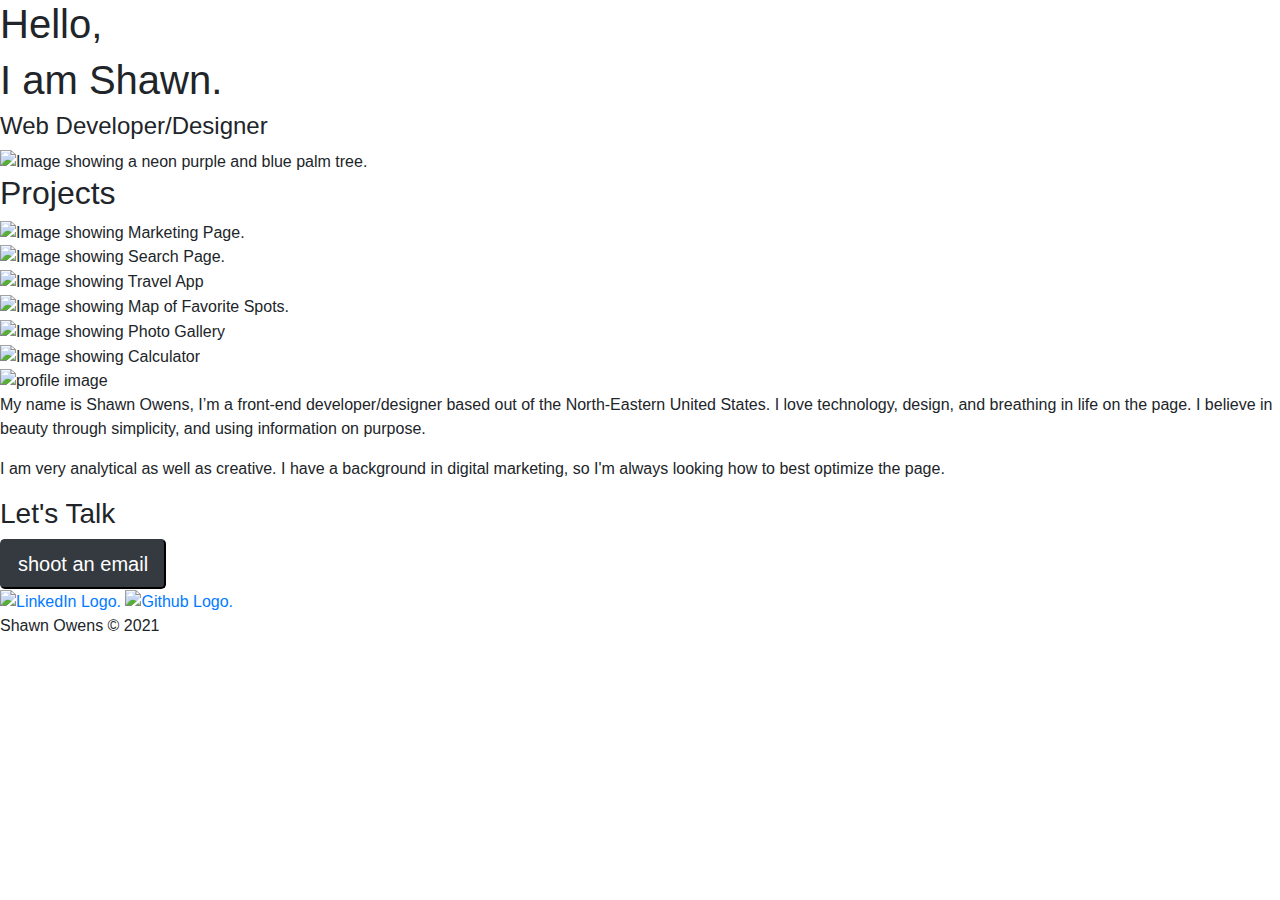
==== index.html @ 25cda4e5 "Create index.html" ====
<!DOCTYPE html>
<html lang="en">
<head>
  <meta charset="utf-8">
  <meta name="viewport" content="width=device-width, initial-scale=1.0">
  <title>Shawn Owens</title>
  <link rel="stylesheet" href="https://maxcdn.bootstrapcdn.com/bootstrap/4.0.0/css/bootstrap.min.css" integrity="sha384-Gn5384xqQ1aoWXA+058RXPxPg6fy4IWvTNh0E263XmFcJlSAwiGgFAW/dAiS6JXm" crossorigin="anonymous">
  <link rel="stylesheet" href="css/styles.css">
  <link rel="preconnect" href="https://fonts.gstatic.com">
  <link href="https://fonts.googleapis.com/css2?family=Unica+One&display=swap" rel="stylesheet">
  <link rel="preconnect" href="https://fonts.gstatic.com">
  <link href="https://fonts.googleapis.com/css2?family=Montserrat:ital,wght@1,200&display=swap" rel="stylesheet">
</head>

<body>
  <!-- The main header -->   
  <header class="main-header">
    <div>
      <h1 class="header-text">Hello,</h1>
      <h1 class="header-text-2">I am Shawn.</h1>
      <h4>Web Developer/Designer</h4>
    </div>
  </header>    


  <!-- The Purple Image. -->
  <img class="purple-palm" src="images/purple-palm.jpg" alt="Image showing a neon purple and blue palm tree.">


  <!-- The Project header. -->
  <div>
    <h2>Projects</h2> 
  </div>


  <!-- Contains the project columns. -->
  <div class="main-container flexbox"> 
  
    <div class="column flexbox"> <!-- Project 1, Marketing Page. -->
      <img class="portfolio-img" src="images/portfolio-1.png" alt="Image showing Marketing Page." id="first-img">
      <!--<h3 class="portfolio-heading light">Marketing Page</h3>
      <p class="portfolio-text light">This website shows the front page of a marketing website meant for a specific business I'm intested in.</p> -->
    </div>      

    <div class="column flexbox"> <!-- Project 2, Search Page. -->  
      <img class="portfolio-img" src="images/portfolio-2.png" alt="Image showing Search Page.">
      <!--<h3 class="portfolio-heading light">Search Page</h3>
      <p class="portfolio-text light">This project searches through a specific database to find information that the user is trying to look up.</p>-->  
    </div> 
    
    <div class="column flexbox"> <!-- Project 3, Travel App. -->
      <img class="portfolio-img" src="images/portfolio-3.png" alt="Image showing Travel App">
      <!--<h3 class="portfolio-heading light">Travel App</h3>
      <p class="portfolio-text light">This project compares travel times based on different transportation methods and tells you the best one.</p>-->  
    </div>
    
    <div class="column flexbox"> <!-- Project 4, Map of Favorite Spots. -->
      <img class="portfolio-img" src="images/portfolio-4.png" alt="Image showing Map of Favorite Spots.">
      <!--<h3 class="portfolio-heading light">Map of Favorite Spots</h3>
      <p class="portfolio-text light">This porject uses mapping APIs to plot points for my favoirte spots in the city for a do-it yourself walking tour.</p>-->
    </div>    
    
    <div class="column flexbox"> <!-- Project 5, Photo Gallery. -->
      <img class="portfolio-img" src="images/portfolio-5.png" alt="Image showing Photo Gallery">
        <!--<h3 class="portfolio-heading light">Photo Gallery</h3>
        <p class="portfolio-text light">This project shows pictures from a recent trip to the viewer and allows them to easily navigate through photos.</p>-->
    </div>    
    
    <div class="column flexbox"> <!-- Project 6, Calculator. -->
      <img class="portfolio-img" src="images/portfolio-6.png" alt="Image showing Calculator" id="last-img">
      <!--<h3 class="portfolio-heading light">Calculator</h3>
      <p class="portfolio-text light">Someone can enter in the numbers they want, and press the big blue button and get the result.</p>--> 
    </div>

    </div> <!-- Ends the Portfolio columns container. -->
    
    <!-- Contains the About Information -->
    <div class="about flexbox">
      <img src="images/shawn-profile.jpg" alt="profile image" class="profile-image">
      <!-- Contains the about text -->
      <div class= "about-text flexbox"> 
        <p class="profile-text">My name is <span class="purple-about-name">Shawn Owens</span>, I’m a front-end developer/designer based out of the North-Eastern United States. 
          I love technology, design, and breathing in life on the page. I believe in beauty through simplicity, and using information on purpose.</p>
        <p class="profile-text">I am very analytical as well as creative. I have a background in digital marketing, so I'm always looking how to best optimize the page.</p>
      </div>  
    </div>


    <!-- Contains all contact information. -->
    <div class="contact flexbox">
      <div class="contact-border flexbox">
        <h3 id="contact-h3">Let's Talk</h3>
        <a href="mailto:sowens62093@gmail.com"><button type="button" class="btn-lg btn-color btn-dark">shoot an email</button></a>
        <div class="social-img flexbox">
          <a href=""><img class="linkedin" src="images/linkedin.svg" alt="LinkedIn Logo."></a>
          <a href="https://github.com/SSO8K" target="_blank"><img class="github" src="images/github.svg" alt="Github Logo."></a>
      </div>
      </div> 
    </div>

    <footer class="flexbox">
      <p class="footer-name">Shawn Owens &copy; 2021</p>
    </footer> 
</body>    
</html>
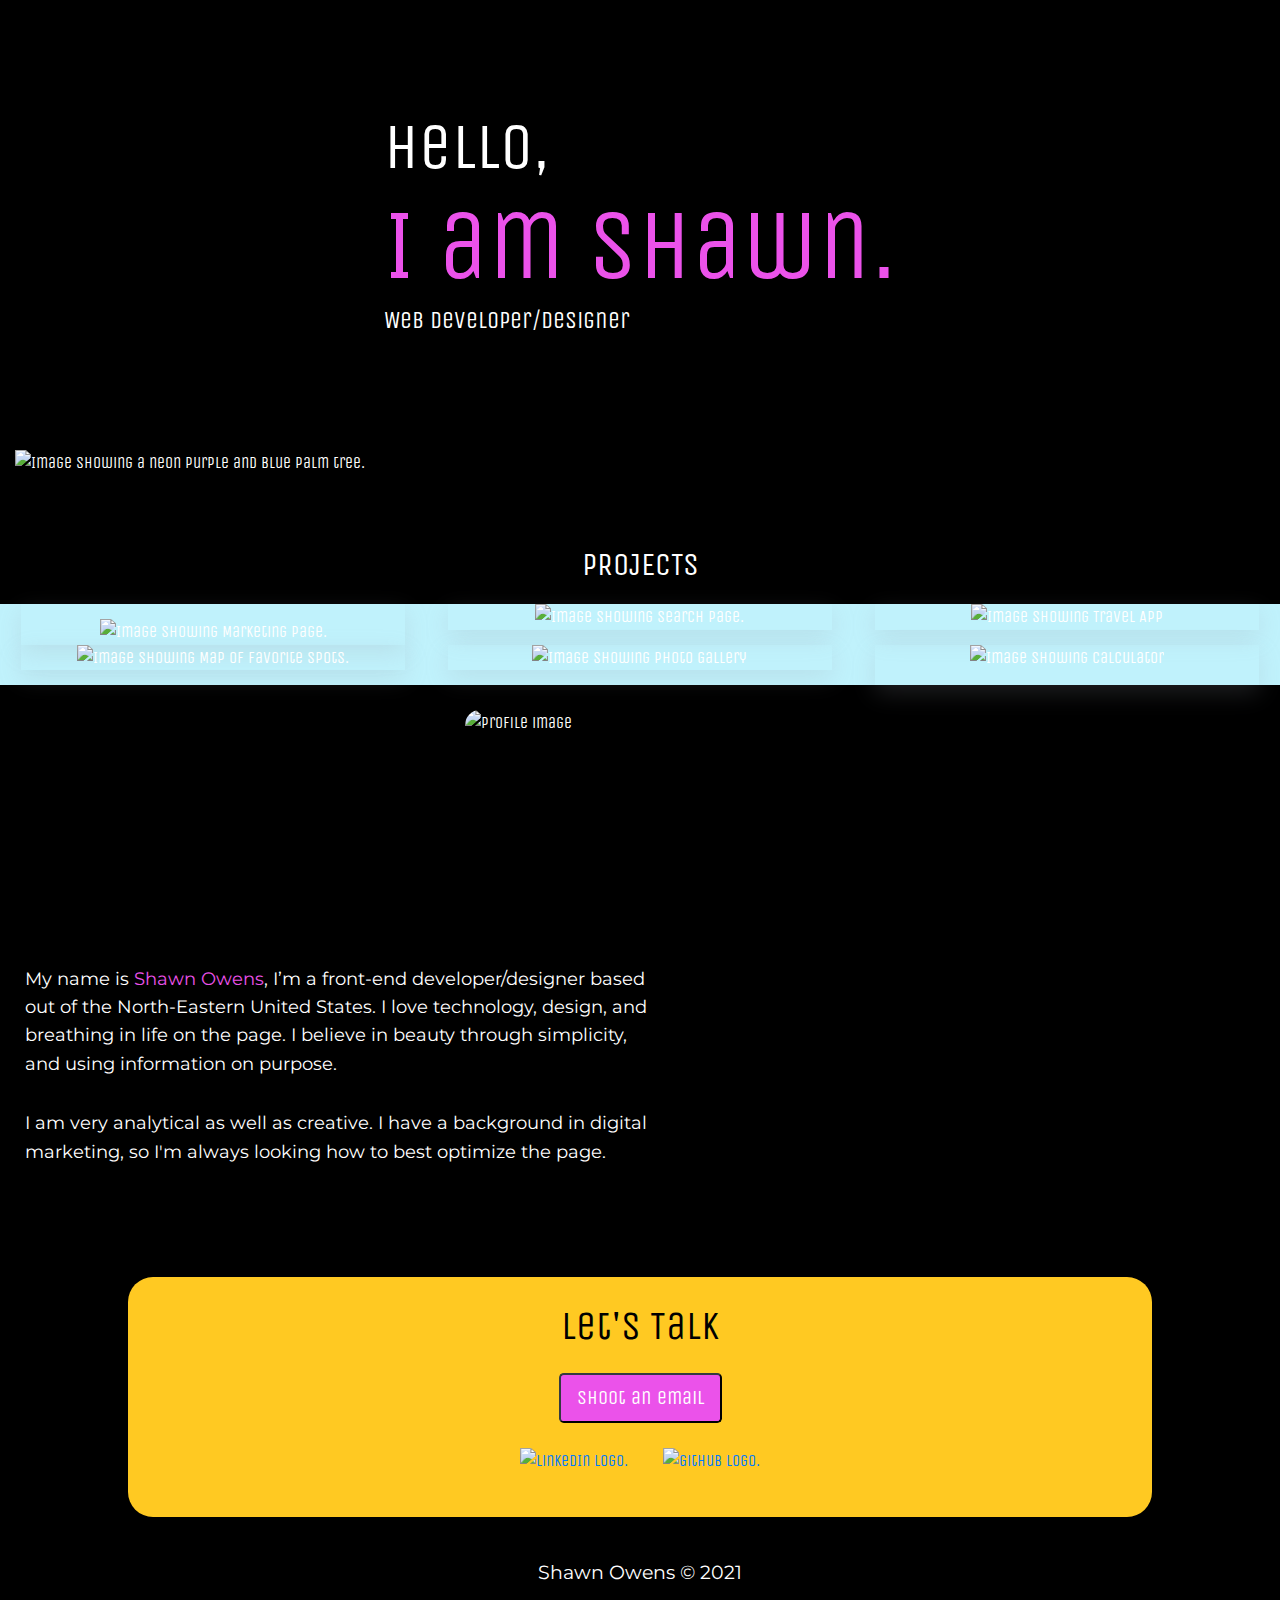
==== commit 6560fcd9: "Update index.html" ====
--- a/index.html
+++ b/index.html
@@ -5,7 +5,7 @@
   <meta name="viewport" content="width=device-width, initial-scale=1.0">
   <title>Shawn Owens</title>
   <link rel="stylesheet" href="https://maxcdn.bootstrapcdn.com/bootstrap/4.0.0/css/bootstrap.min.css" integrity="sha384-Gn5384xqQ1aoWXA+058RXPxPg6fy4IWvTNh0E263XmFcJlSAwiGgFAW/dAiS6JXm" crossorigin="anonymous">
-  <link rel="stylesheet" href="css/styles.css">
+  <link rel="stylesheet" href="styles.css">
   <link rel="preconnect" href="https://fonts.gstatic.com">
   <link href="https://fonts.googleapis.com/css2?family=Unica+One&display=swap" rel="stylesheet">
   <link rel="preconnect" href="https://fonts.gstatic.com">
--- a/styles.css
+++ b/styles.css
@@ -0,0 +1,345 @@
+/* ================================= 
+  Base Element Styles
+==================================== */
+
+* {
+  box-sizing: border-box;
+}
+
+body {
+  font-family: 'Unica One', cursive;
+  line-height: 1.6;
+  color: white;
+  background-color: black;
+  margin: 0;
+  height: 100%;
+}
+
+ul {
+  list-style: none;
+  width: 80%;
+  margin: 0 auto;
+  padding-right: 45px;
+  flex-direction: column;
+  align-items: flex-start;
+}
+
+li {
+  /*border: solid 2px pink;*/
+
+  font-family: 'Montserrat', sans-serif;
+  align-self: center;
+  text-align: center;
+  width: 60%;
+  height: 40px;
+  margin-bottom: 35px;
+  border-radius: 15px;
+  font-size: 1.4em;
+  line-height: 2;
+  color: black;
+  font-weight: 900;
+}
+
+p {
+  font-family: 'Montserrat', sans-serif;
+  font-size: 1.2em;
+  margin-bottom: 1.8em;
+}
+
+a {
+  text-decoration: none;
+}
+
+a:hover {
+  color: yellow;
+}
+
+img {
+  max-width: 95%;
+}
+
+#first-img {
+  padding-top: 15px;
+}
+
+#last-img {
+  padding-bottom: 15px;
+}
+
+.flexbox {
+  display: flex;
+}
+
+h2 {
+  align-self: center;
+  text-align: center;
+  margin: 0 auto;
+  padding-top: 20px;
+  padding-bottom: 20px;
+  text-transform: uppercase;
+  font-size: 2em;
+}
+
+h3 {
+  color: white;
+  font-size: 2.5em;
+  padding-bottom: 15px;
+}
+
+.light {
+  font-weight: normal;
+}
+
+/* ================================= 
+  Base Layout Styles
+==================================== */
+
+/* ---- Header Styles ---- */
+
+.main-header {
+  display: flex;
+  flex-direction: column;
+  align-items: center;
+  justify-content: center;
+  height: 450px;
+  line-height: 1.5;
+  background-color: black;
+}
+
+/*.profile-image {
+  height: 100%;
+  border-radius: 15%;
+  margin-right: 100px;
+}*/
+
+.header-text {
+  color: white;
+  font-size: 65px;
+  margin-bottom: 50px;
+}
+
+.header-text-2 {
+  color: rgb(235, 82, 234);
+  font-size: 100px;
+}
+
+.header-text,
+.header-text-2 {
+  margin: 0 auto;
+}
+
+/* ---- Purple Image Styles ---- */
+
+.purple-palm {
+  width: 100%;
+  height: 250px;
+  margin-left: 15px;
+  margin-bottom: 50px;
+}
+
+/* ---- Project Styles ---- */
+
+.main-container {
+  flex-direction: column;
+  background-color: rgb(192, 242, 252);
+}
+
+.column {
+  flex-direction: column;
+  box-shadow: rgba(149, 157, 165, 0.2) 0px 8px 24px;
+}
+
+.portfolio-img,
+.portfolio-heading,
+.portfolio-text {
+  align-self: center;
+}
+
+/*.portfolio-text {
+  text-align: center;
+  width: 80%;
+}*/
+
+/* ---- About Styles ---- */
+
+.about {
+  /*border: solid 4px red;*/
+  flex-direction: column;
+  align-items: center;
+  justify-content: center;
+  margin-top: 25px;
+}
+
+.profile-image {
+  height: 250px;
+  border-radius: 15px;
+  margin: 0 auto;
+}
+
+.about-text {
+  color: white;
+  flex-direction: column;
+  align-items: center;
+  justify-content: flex-end;
+  padding-top: 50px;
+  padding-bottom: 50px;
+  padding-left: 25px;
+}
+
+.profile-text {
+  width: 80%;
+}
+
+.purple-about-name {
+  color: rgb(235, 82, 234);
+}
+
+/* ---- Contact Styles ---- */
+
+.contact {
+  flex-direction: column;
+  align-items: center;
+  justify-content: center;
+  background-color: rgba(0, 0, 0, 0.85);
+  height: 300px;
+}
+.contact-border {
+  border-radius: 25px;
+  background-color: #ffc922;
+  flex-direction: column;
+  align-items: center;
+  width: 80%;
+  height: 80%;
+  padding-top: 25px;
+}
+
+#contact-h3 {
+  color: black;
+}
+
+.btn-color {
+  background-color: rgb(235, 82, 234);
+  /*background-color: rgb(105, 105, 105);*/
+}
+
+.social-img {
+  margin-top: 15px;
+}
+
+.linkedin {
+  margin-right: 20px;
+}
+
+.github {
+  margin-left: 15px;
+}
+
+.linkedin,
+.github {
+  margin-top: 10px;
+  height: 50px;
+  width: 50px;
+}
+
+/* ---- Footer Styles ---- */
+
+footer {
+  margin: auto;
+  padding-top: 10px;
+  flex-direction: column;
+  align-items: center;
+  justify-content: center;
+  height: auto;
+}
+
+/* ================================= 
+  Media Queries
+==================================== */
+
+@media (min-width: 768px) {
+  /* ---- Section Styles ---- */
+
+  .profile {
+    flex-direction: row-reverse;
+    justify-content: space-between;
+    align-items: flex-start;
+    padding-left: 90px;
+    padding-right: 40px;
+    padding-bottom: 20px;
+  }
+
+  /*.profile-text {
+    width: 50%;
+    align-self: flex-start;
+    margin-top: 0px;
+    font-size: 1.3em;
+  }*/
+
+  .main-container {
+    flex-direction: row;
+    flex-wrap: wrap;
+    align-items: center;
+  }
+
+  .column {
+    flex-basis: 50%;
+    align-self: flex-start;
+  }
+
+  /* ---- Footer Styles ---- */
+
+  .contact-text {
+    width: 50%;
+  }
+
+  .mobile {
+    display: none;
+  }
+
+  .large-screen {
+    background-color: #f4f4f4;
+    display: block;
+    margin: 0 auto;
+  }
+
+  .footer-lg {
+    justify-content: space-between;
+    margin-left: 10px;
+    margin-right: 10px;
+  }
+
+  .footer-name-lg {
+    font-weight: bold;
+    margin-top: 20px;
+    font-size: 1.3em;
+  }
+
+  .footer-nav-lg li {
+    margin: 20px;
+    font-size: 1.1em;
+  }
+}
+@media (min-width: 1024px) {
+  .profile-image {
+    height: 205px;
+    width: 350px;
+    margin-top: 0px;
+  }
+
+  .profile-text {
+    width: 50%;
+    align-self: flex-start;
+    margin-top: 0px;
+    font-size: 1.1em;
+  }
+
+  .main-content {
+    justify-content: space-around;
+  }
+
+  .column {
+    flex-basis: 30%;
+    align-self: flex-start;
+    margin: 0 auto;
+  }
+}
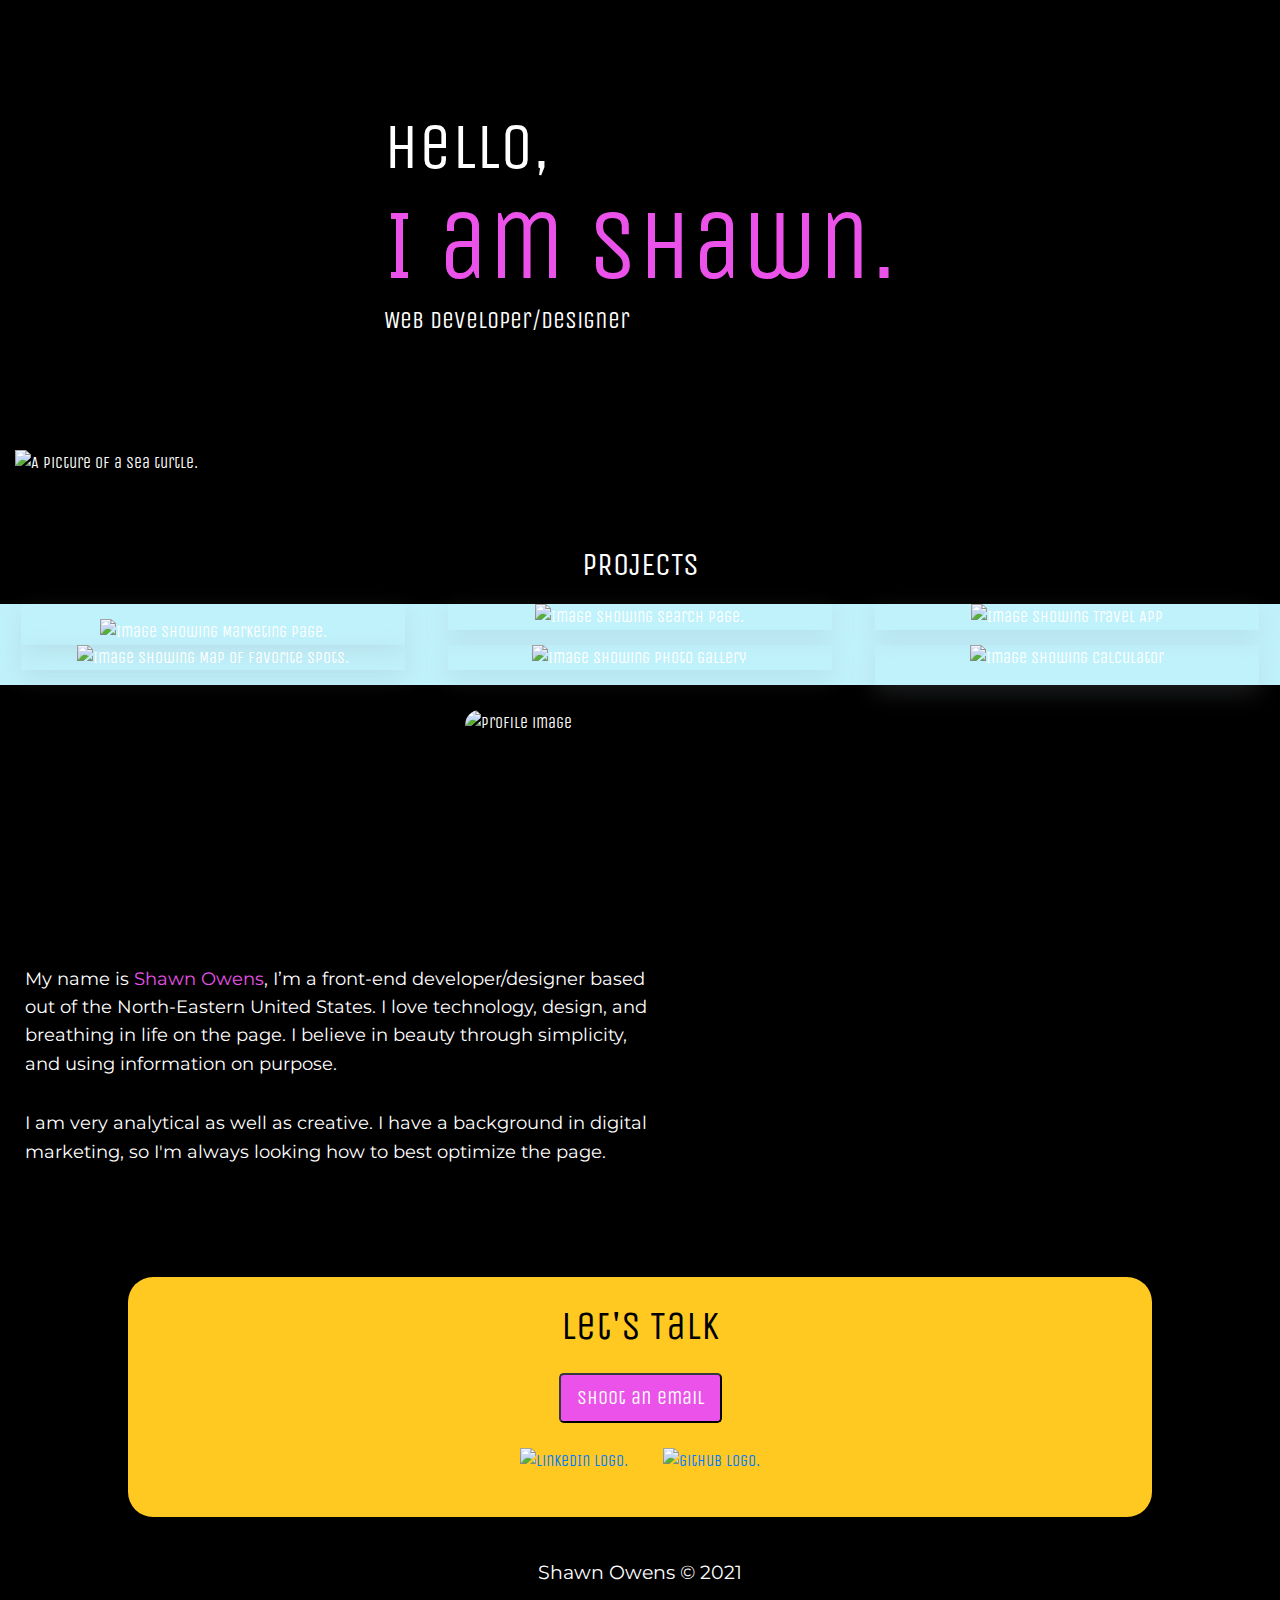
==== commit 85856e21: "Update index.html" ====
--- a/index.html
+++ b/index.html
@@ -24,7 +24,7 @@
 
 
   <!-- The Purple Image. -->
-  <img class="purple-palm" src="images/purple-palm.jpg" alt="Image showing a neon purple and blue palm tree.">
+  <img class="purple-palm" src="https://unsplash.com/photos/z-NSiDtQqv0" alt="A picture of a sea turtle.">
 
 
   <!-- The Project header. -->
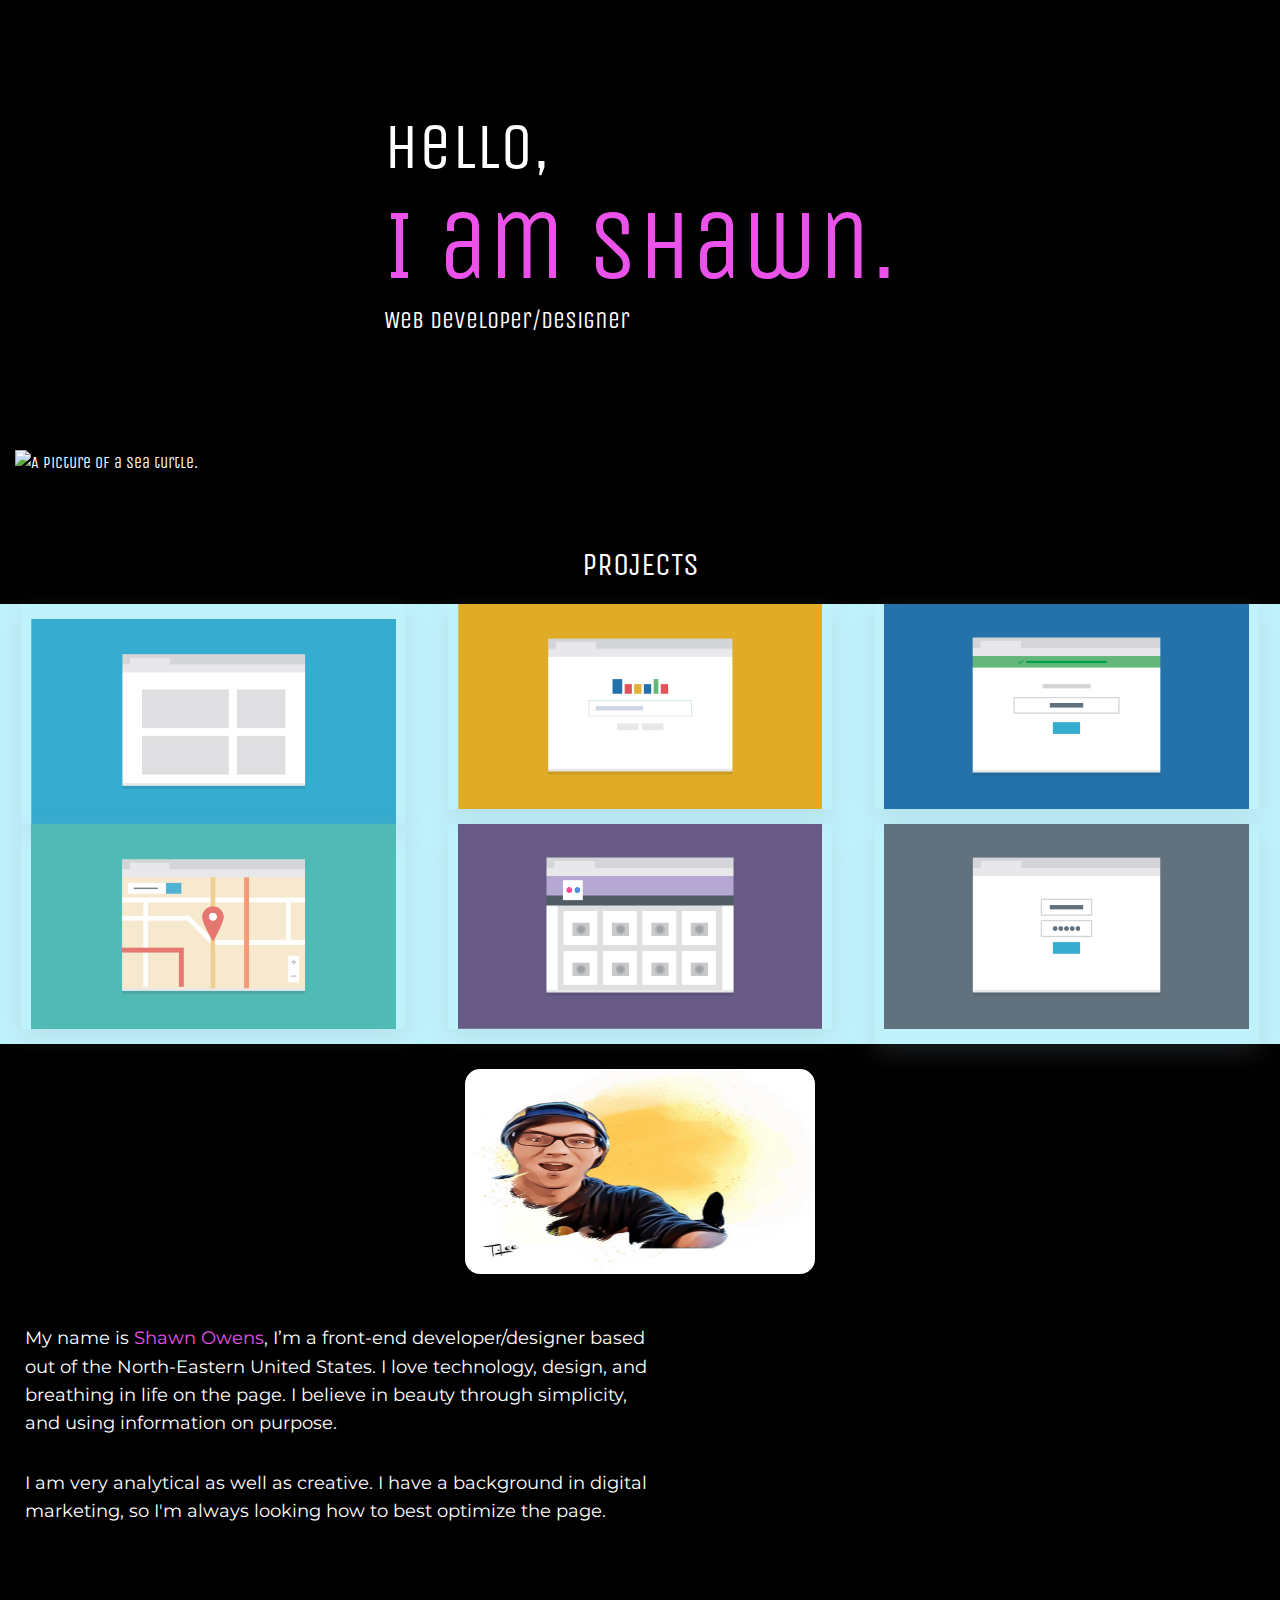
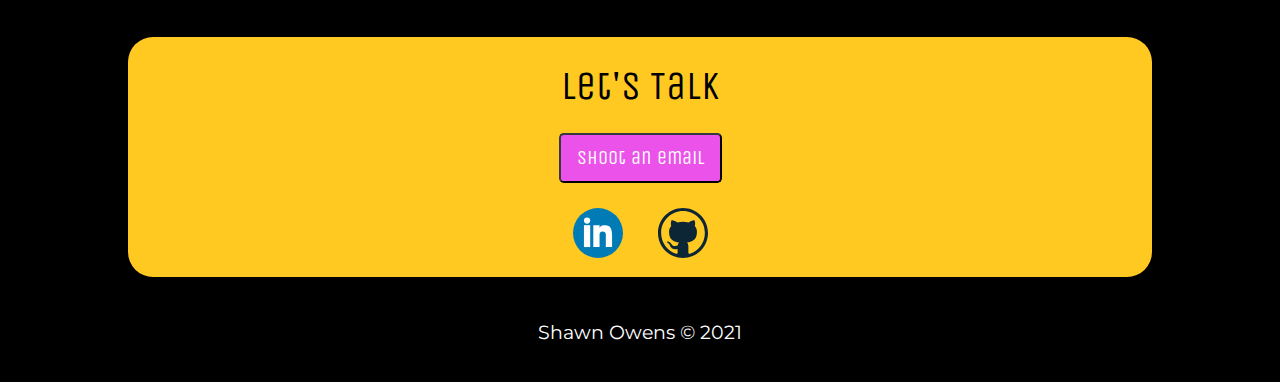
==== commit ce5eb792: "Update index.html" ====
--- a/index.html
+++ b/index.html
@@ -37,37 +37,37 @@
   <div class="main-container flexbox"> 
   
     <div class="column flexbox"> <!-- Project 1, Marketing Page. -->
-      <img class="portfolio-img" src="images/portfolio-1.png" alt="Image showing Marketing Page." id="first-img">
+      <img class="portfolio-img" src="portfolio-1.png" alt="Image showing Marketing Page." id="first-img">
       <!--<h3 class="portfolio-heading light">Marketing Page</h3>
       <p class="portfolio-text light">This website shows the front page of a marketing website meant for a specific business I'm intested in.</p> -->
     </div>      
 
     <div class="column flexbox"> <!-- Project 2, Search Page. -->  
-      <img class="portfolio-img" src="images/portfolio-2.png" alt="Image showing Search Page.">
+      <img class="portfolio-img" src="portfolio-2.png" alt="Image showing Search Page.">
       <!--<h3 class="portfolio-heading light">Search Page</h3>
       <p class="portfolio-text light">This project searches through a specific database to find information that the user is trying to look up.</p>-->  
     </div> 
     
     <div class="column flexbox"> <!-- Project 3, Travel App. -->
-      <img class="portfolio-img" src="images/portfolio-3.png" alt="Image showing Travel App">
+      <img class="portfolio-img" src="portfolio-3.png" alt="Image showing Travel App">
       <!--<h3 class="portfolio-heading light">Travel App</h3>
       <p class="portfolio-text light">This project compares travel times based on different transportation methods and tells you the best one.</p>-->  
     </div>
     
     <div class="column flexbox"> <!-- Project 4, Map of Favorite Spots. -->
-      <img class="portfolio-img" src="images/portfolio-4.png" alt="Image showing Map of Favorite Spots.">
+      <img class="portfolio-img" src="portfolio-4.png" alt="Image showing Map of Favorite Spots.">
       <!--<h3 class="portfolio-heading light">Map of Favorite Spots</h3>
       <p class="portfolio-text light">This porject uses mapping APIs to plot points for my favoirte spots in the city for a do-it yourself walking tour.</p>-->
     </div>    
     
     <div class="column flexbox"> <!-- Project 5, Photo Gallery. -->
-      <img class="portfolio-img" src="images/portfolio-5.png" alt="Image showing Photo Gallery">
+      <img class="portfolio-img" src="portfolio-5.png" alt="Image showing Photo Gallery">
         <!--<h3 class="portfolio-heading light">Photo Gallery</h3>
         <p class="portfolio-text light">This project shows pictures from a recent trip to the viewer and allows them to easily navigate through photos.</p>-->
     </div>    
     
     <div class="column flexbox"> <!-- Project 6, Calculator. -->
-      <img class="portfolio-img" src="images/portfolio-6.png" alt="Image showing Calculator" id="last-img">
+      <img class="portfolio-img" src="portfolio-6.png" alt="Image showing Calculator" id="last-img">
       <!--<h3 class="portfolio-heading light">Calculator</h3>
       <p class="portfolio-text light">Someone can enter in the numbers they want, and press the big blue button and get the result.</p>--> 
     </div>
@@ -76,7 +76,7 @@
     
     <!-- Contains the About Information -->
     <div class="about flexbox">
-      <img src="images/shawn-profile.jpg" alt="profile image" class="profile-image">
+      <img src="shawn-profile.jpg" alt="profile image" class="profile-image">
       <!-- Contains the about text -->
       <div class= "about-text flexbox"> 
         <p class="profile-text">My name is <span class="purple-about-name">Shawn Owens</span>, I’m a front-end developer/designer based out of the North-Eastern United States. 
@@ -92,8 +92,8 @@
         <h3 id="contact-h3">Let's Talk</h3>
         <a href="mailto:sowens62093@gmail.com"><button type="button" class="btn-lg btn-color btn-dark">shoot an email</button></a>
         <div class="social-img flexbox">
-          <a href=""><img class="linkedin" src="images/linkedin.svg" alt="LinkedIn Logo."></a>
-          <a href="https://github.com/SSO8K" target="_blank"><img class="github" src="images/github.svg" alt="Github Logo."></a>
+          <a href=""><img class="linkedin" src="linkedin.svg" alt="LinkedIn Logo."></a>
+          <a href="https://github.com/SSO8K" target="_blank"><img class="github" src="github.svg" alt="Github Logo."></a>
       </div>
       </div> 
     </div>
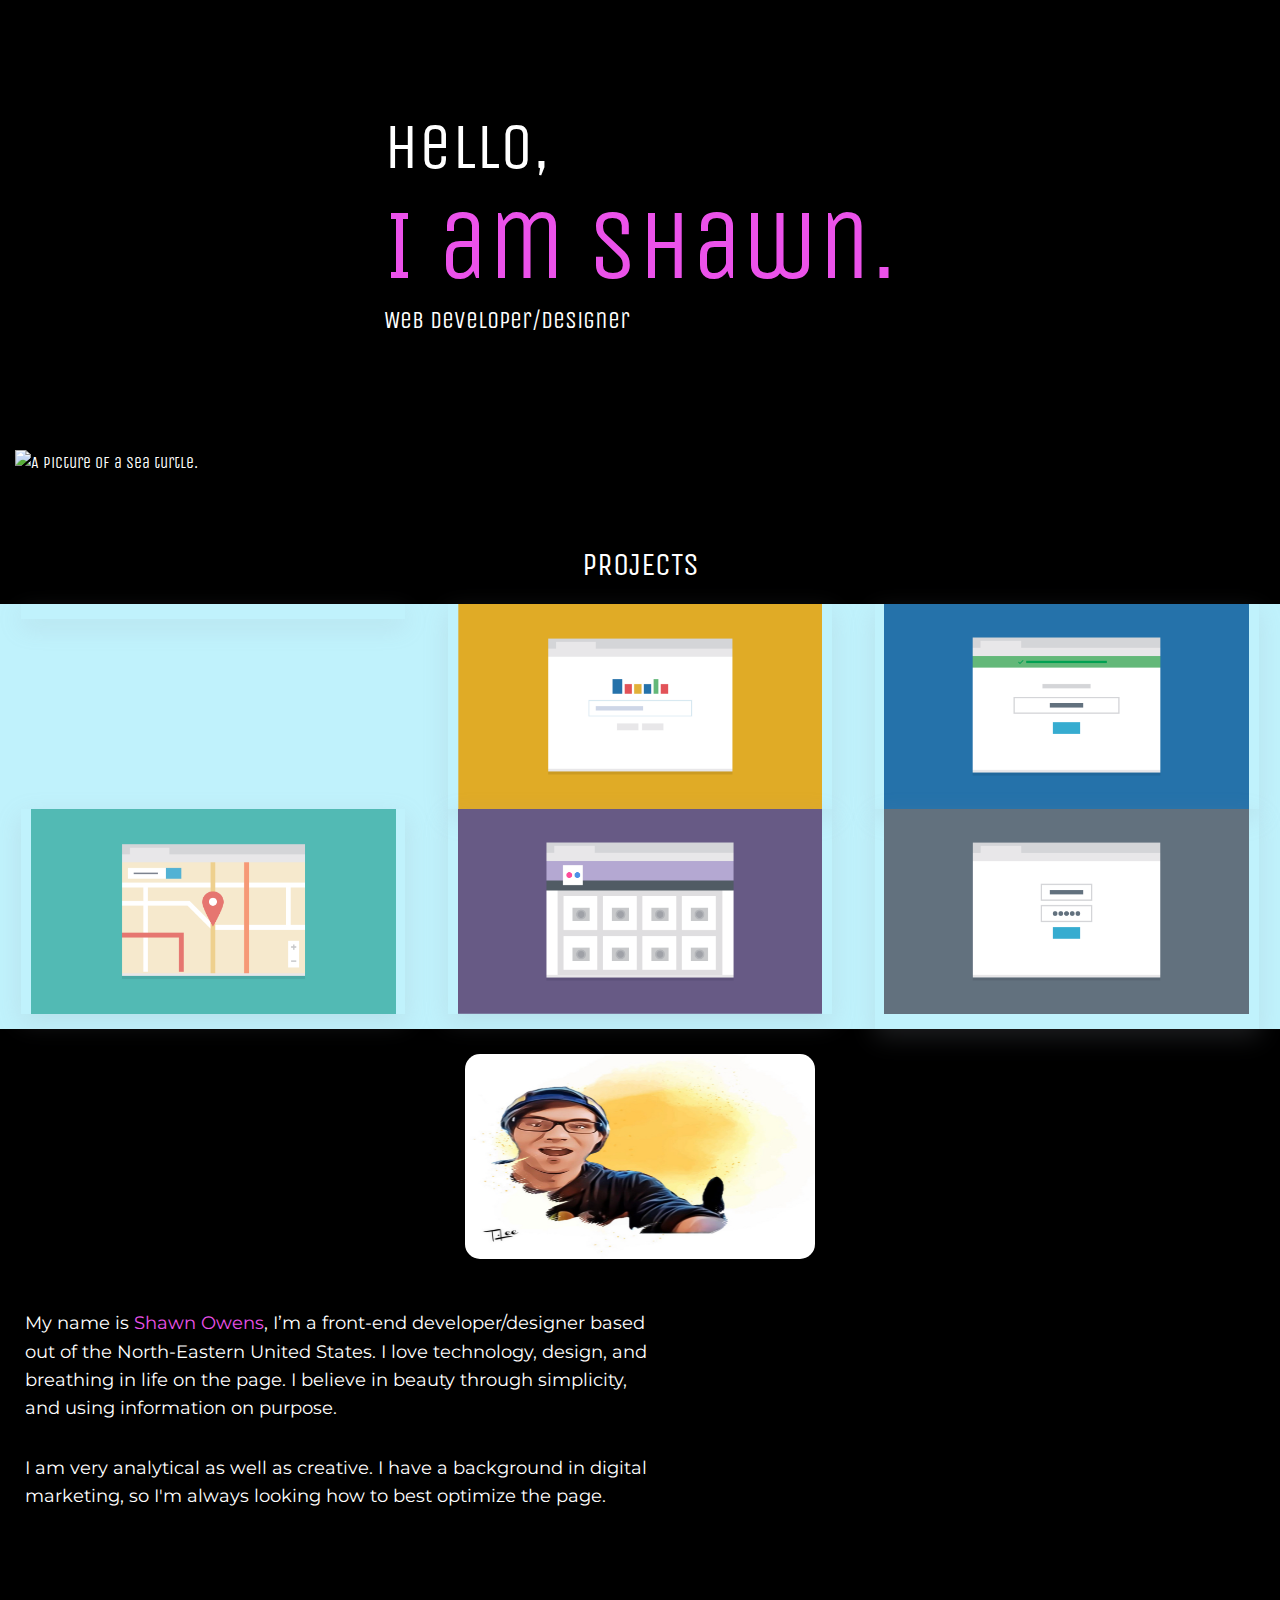
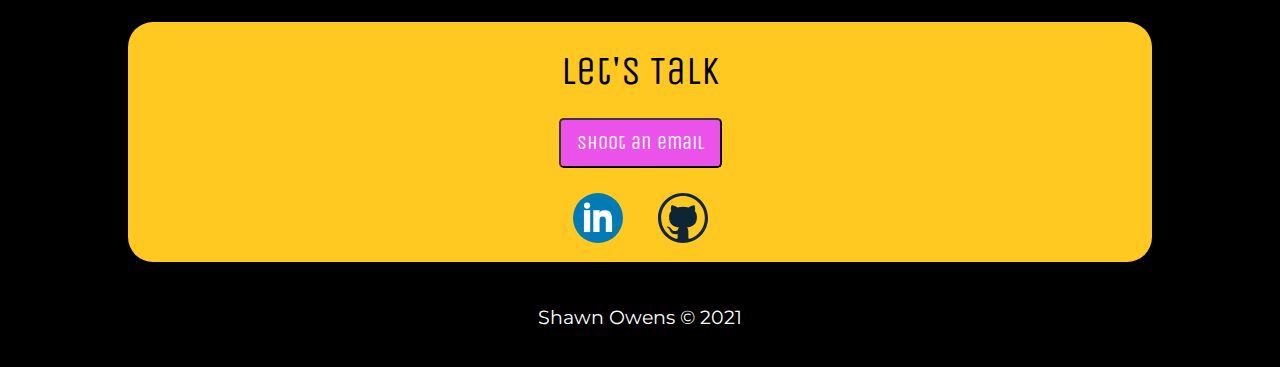
==== commit 5fc1f9fb: "Linked to external html file" ====
--- a/index.html
+++ b/index.html
@@ -37,7 +37,9 @@
   <div class="main-container flexbox"> 
   
     <div class="column flexbox"> <!-- Project 1, Marketing Page. -->
-      <img class="portfolio-img" src="portfolio-1.png" alt="Image showing Marketing Page." id="first-img">
+      <a href="calculator.html>
+        <img class="portfolio-img" src="portfolio-1.png" alt="Image showing Marketing Page." id="first-img">
+      </a>
       <!--<h3 class="portfolio-heading light">Marketing Page</h3>
       <p class="portfolio-text light">This website shows the front page of a marketing website meant for a specific business I'm intested in.</p> -->
     </div>      
